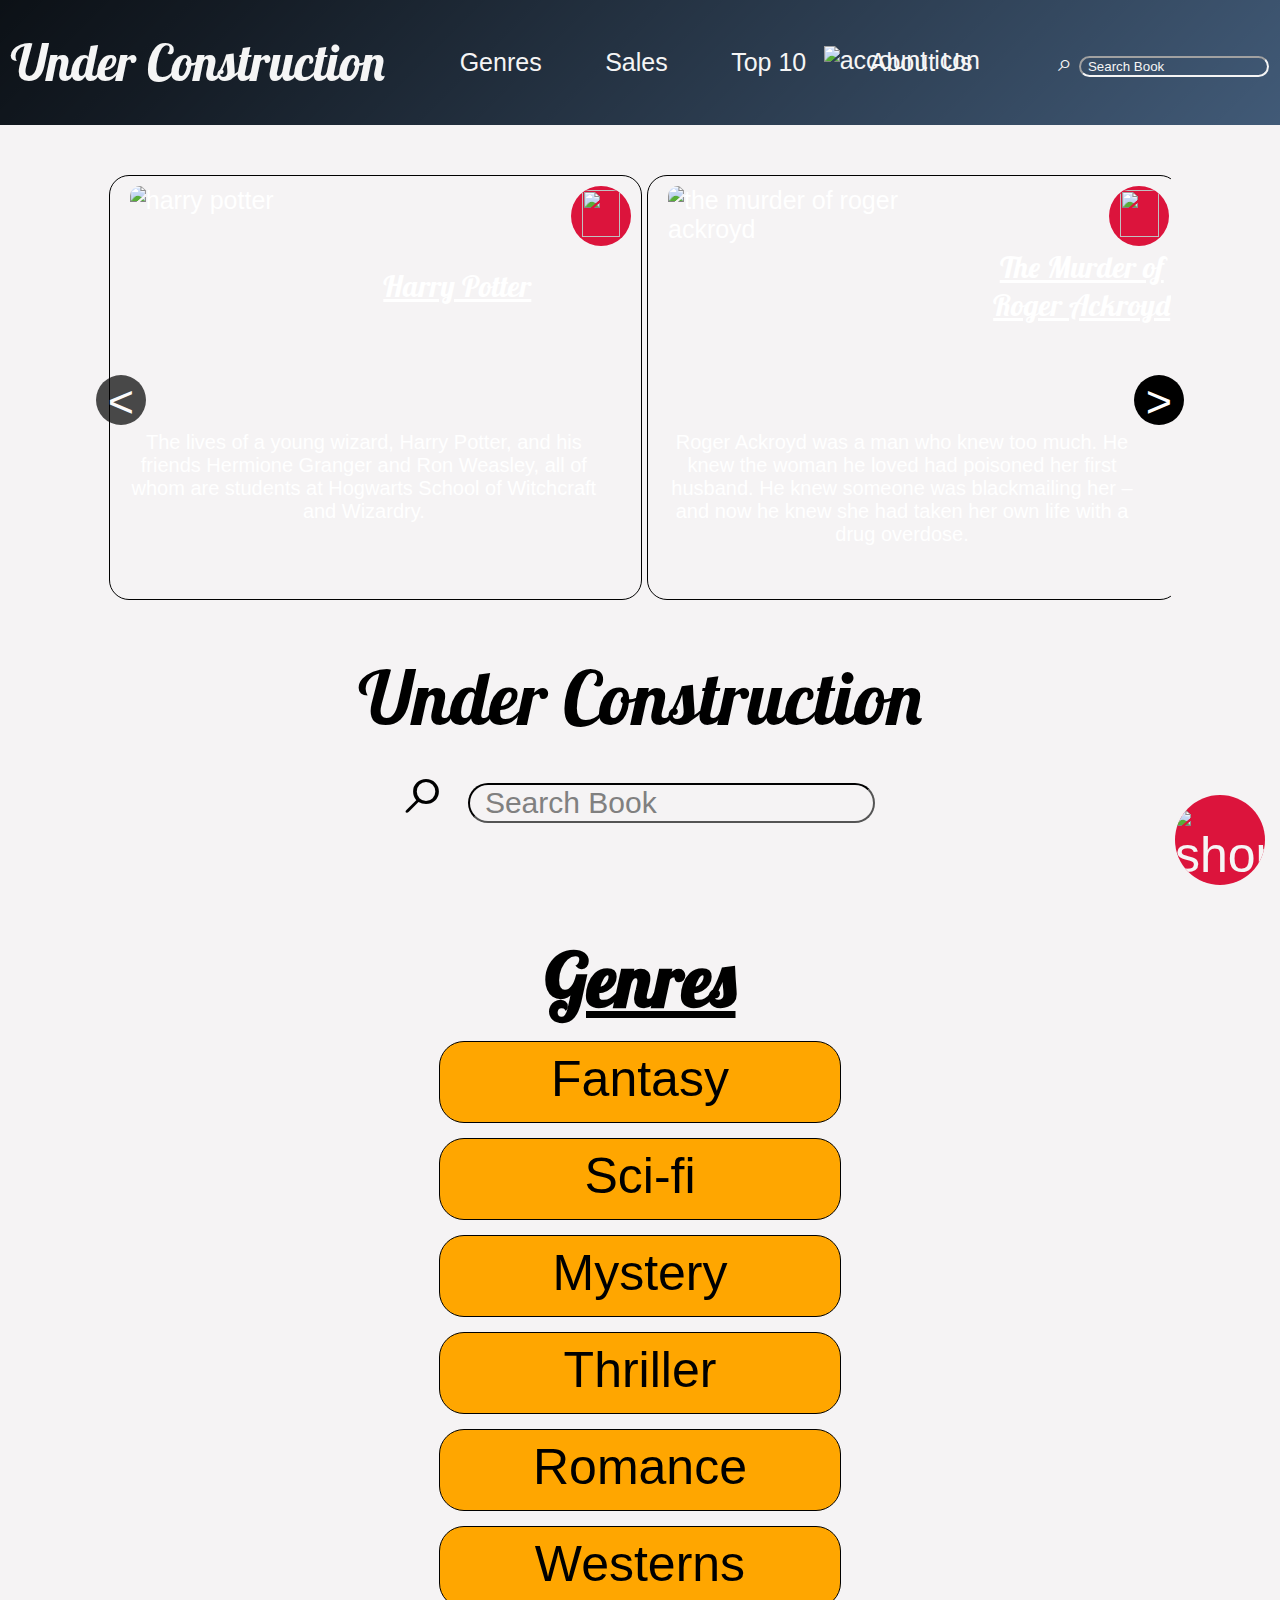
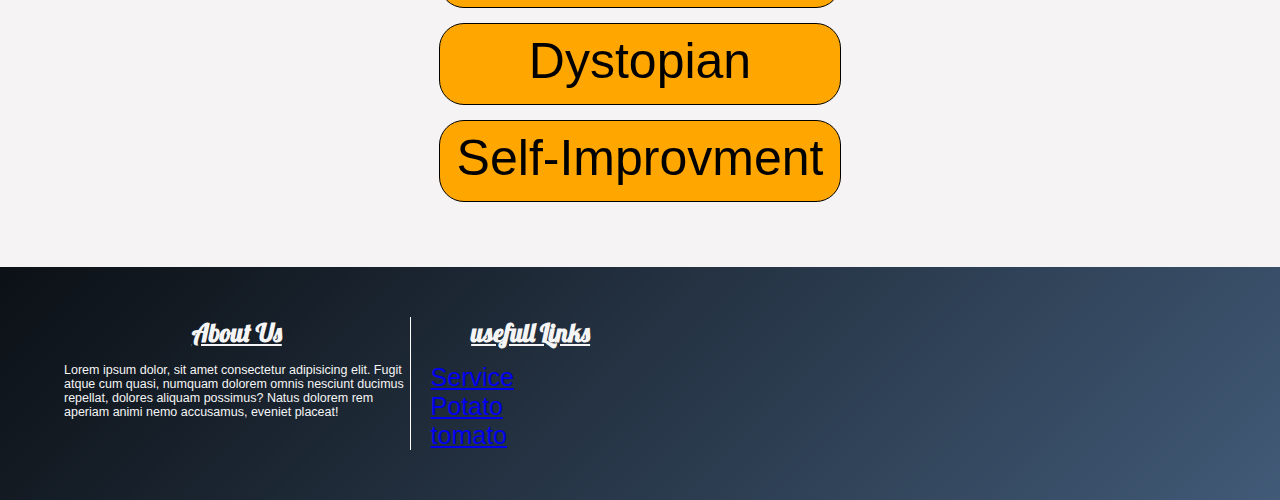
==== index.html @ f0ed3fb6 "Add files via upload" ====
<!DOCTYPE html>
<html lang="en">

<head>
  <meta charset="UTF-8">
  <meta http-equiv="X-UA-Compatible" content="IE=edge">
  <meta name="viewport" content="width=device-width, initial-scale=1.0">
  <title>library</title>
  <!-- fonts -->
  <link rel="preconnect" href="https://fonts.googleapis.com">
  <link rel="preconnect" href="https://fonts.gstatic.com" crossorigin>
  <link href="https://fonts.googleapis.com/css2?family=Lobster&display=swap" rel="stylesheet">
  <link href="https://fonts.googleapis.com/css2?family=Roboto+Slab:wght@300&display=swap" rel="stylesheet">
  <script src='https://kit.fontawesome.com/a076d05399.js' crossorigin='anonymous'></script>
  <!-- styles -->
  <link rel="stylesheet" href="app.css">
  <link rel="stylesheet" href="navbar.css">
  <link rel="stylesheet" href="carusel.css">
  <link rel="stylesheet" href="cart.css">
</head>

<body>
  <header class>
    <nav id="navbar">
      <a id="logo" href="index.html">Under Construction</a>
      <ul class="toggling">
        <li class="toggling" id="toggling"><a href="#Genres" class="navbarButton">Genres</a></li>
        <li class="toggling" id="toggling"><a href="#sales" class="navbarButton">Sales</a></li>
        <li class="toggling" id="toggling"><a href="#top10" class="navbarButton">Top 10</a></li>
        <li class="toggling" id="toggling"><a href="#about" class="navbarButton">About Us</a></li>
      </ul>
      <a href="#account"><img id="accountIcon" src="/icons/accountIcon.svg" alt="account icon"></a>
      <form action="#search" class="toggling" id="toggling">
        <label for="search-box">&telrec;</label>
        <input type="text" name="search-box" id="search-box" placeholder="Search Book">
      </form>
      <button id="toggle">&equiv;</button>
    </nav>
  </header>
  <div id="carusel-buttons">
    <button id="prev">&#x0003C;</button>
    <button id="next">&#x0003E;</button>
  </div>
  <div class="carusel" id="top10">
    <div class="caruselItem">
      <div>
        <img src="http://prodimage.images-bn.com/pimages/9780545139700_p0_v5_s1200x630.jpg" alt="harry potter">
        <h2>Harry Potter</h2>
      </div>
      <p> The lives of a young wizard, Harry Potter, and his friends Hermione Granger and Ron Weasley, all of whom are
        students at Hogwarts School of Witchcraft and Wizardry.</p>
        <button class="addToCart"><img src="/icons/addToShoppingCart.svg" alt=""></button>
    </div>
    <div class="caruselItem">
      <div>
        <img
          src="https://agathachristie.imgix.net/hcuk-paperback/The-Murder-of-Roger-Ackroyd.JPG?auto=compress,format&fit=clip&q=80&w=400"
          alt="the murder of roger ackroyd">
        <h2>The Murder of Roger Ackroyd</h2>
      </div>
      <p> Roger Ackroyd was a man who knew too much. He knew the woman he loved had poisoned her first husband. He knew
        someone was blackmailing her – and now he knew she had taken her own life with a drug overdose.</p>
        <button class="addToCart"><img src="/icons/addToShoppingCart.svg" alt=""></button>
    </div>
    <div class="caruselItem">
      <div>
        <img src="https://via.placeholder.com/260x400">
        <h2>Title Placeholer</h2>
      </div>
      <p>Lorem ipsum dolor sit amet consectetur adipisicing elit. Enim natus quod possimus. Id libero autem vel ducimus.
        Temporibus quae in at ea nulla, adipisci ex ut, vitae provident, facere laudantium?</p>
      <button class="addToCart"><img src="/icons/addToShoppingCart.svg" alt=""></button>
    </div>
    <div class="caruselItem">
      <div>
        <img src="https://via.placeholder.com/260x400">
        <h2>Title Placeholer</h2>
      </div>
      <p>Lorem ipsum dolor sit amet consectetur adipisicing elit. Enim natus quod possimus. Id libero autem vel ducimus.
        Temporibus quae in at ea nulla, adipisci ex ut, vitae provident, facere laudantium?</p>
      <button class="addToCart"><img src="/icons/addToShoppingCart.svg" alt=""></button>
    </div>
    <div class="caruselItem">
      <div>
        <img src="https://via.placeholder.com/260x400">
        <h2>Title Placeholer</h2>
      </div>
      <p>Lorem ipsum dolor sit amet consectetur adipisicing elit. Enim natus quod possimus. Id libero autem vel ducimus.
        Temporibus quae in at ea nulla, adipisci ex ut, vitae provident, facere laudantium?</p>
      <button class="addToCart"><img src="/icons/addToShoppingCart.svg" alt=""></button>
    </div>
    <div class="caruselItem">
      <div>
        <img src="https://via.placeholder.com/260x400">
        <h2>Title Placeholer</h2>
      </div>
      <p>Lorem ipsum dolor sit amet consectetur adipisicing elit. Enim natus quod possimus. Id libero autem vel ducimus.
        Temporibus quae in at ea nulla, adipisci ex ut, vitae provident, facere laudantium?</p>
      <button class="addToCart"><img src="/icons/addToShoppingCart.svg" alt=""></button>
    </div>
    <div class="caruselItem">
      <div>
        <img src="https://via.placeholder.com/260x400">
        <h2>Title Placeholer</h2>
      </div>
      <p>Lorem ipsum dolor sit amet consectetur adipisicing elit. Enim natus quod possimus. Id libero autem vel ducimus.
        Temporibus quae in at ea nulla, adipisci ex ut, vitae provident, facere laudantium?</p>
      <button class="addToCart"><img src="/icons/addToShoppingCart.svg" alt=""></button>
    </div>
    <div class="caruselItem">
      <div>
        <img src="https://via.placeholder.com/260x400">
        <h2>Title Placeholer</h2>
      </div>
      <p>Lorem ipsum dolor sit amet consectetur adipisicing elit. Enim natus quod possimus. Id libero autem vel ducimus.
        Temporibus quae in at ea nulla, adipisci ex ut, vitae provident, facere laudantium?</p>
      <button class="addToCart"><img src="/icons/addToShoppingCart.svg" alt=""></button>
    </div>
    <div class="caruselItem">
      <div>
        <img src="https://via.placeholder.com/260x400">
        <h2>Title Placeholer</h2>
      </div>
      <p>Lorem ipsum dolor sit amet consectetur adipisicing elit. Enim natus quod possimus. Id libero autem vel ducimus.
        Temporibus quae in at ea nulla, adipisci ex ut, vitae provident, facere laudantium?</p>
      <button class="addToCart"><img src="/icons/addToShoppingCart.svg" alt=""></button>
    </div>
    <div class="caruselItem">
      <div>
        <img src="https://via.placeholder.com/260x400">
        <h2>Title Placeholder</h2>
      </div>
      <p>Lorem ipsum dolor sit amet consectetur adipisicing elit. Enim natus quod possimus. Id libero autem vel ducimus.
        Temporibus quae in at ea nulla, adipisci ex ut, vitae provident, facere laudantium?</p>
      <button class="addToCart"><img src="/icons/addToShoppingCart.svg" alt=""></button>
    </div>
  </div>
  <div id="searchBig">
    <form action="#search">
      <a id="logo" href="index.html">Under Construction</a>
      <label for="search">&telrec;</label>
      <input type="text" name="search" id="search" placeholder="Search Book">
    </form>
  </div>
  <h2>Genres</h2>
  <div id="Genres">
    <a>Fantasy</a>
    <a>Sci-fi</a>
    <a>Mystery</a>
    <a>Thriller</a>
    <a>Romance</a>
    <a>Westerns</a>
    <a>Dystopian</a>
    <a>Self-Improvment</a>
  </div>
  <div class="cart hovering">
    <div class="cartHeader">
      <img src="/icons/cartIcon.svg" alt="shopping cart" id="cartIcon">
      <span id="cartQuitButton" class="hidden">X</span>
    </div>
    <div class="cartBody">
      <fieldset id="shoppingCart">
        <legend>Cart Items</legend>
        <div class="cartItem">
          <img src="http://prodimage.images-bn.com/pimages/9780545139700_p0_v5_s1200x630.jpg" alt="harry potter book">
          <a class="title">Harry Potter</a>
          <div class="quantity">
            <button>-</button>
            <input type="text" value="1">
            <button>+</button>
          </div>
          <span class="price">10$</span>
          <button class="removeItemButton">x</button>
        </div>
        <div class="cartItem">
          <img src="http://prodimage.images-bn.com/pimages/9780545139700_p0_v5_s1200x630.jpg" alt="harry potter book">
          <a class="title">Harry Potter</a>
          <div class="quantity">
            <button>-</button>
            <input type="text" value="1">
            <button>+</button>
          </div>
          <span class="price">10$</span>
          <button class="removeItemButton">x</button>
        </div>
        <div class="cartItem">
          <img src="http://prodimage.images-bn.com/pimages/9780545139700_p0_v5_s1200x630.jpg" alt="harry potter book">
          <a class="title">Harry Potter</a>
          <div class="quantity">
            <button>-</button>
            <input type="text" value="1">
            <button>+</button>
          </div>
          <span class="price">10$</span>
          <button class="removeItemButton">x</button>
        </div>
        <div class="cartItem">
          <img src="http://prodimage.images-bn.com/pimages/9780545139700_p0_v5_s1200x630.jpg" alt="harry potter book">
          <a class="title">Harry Potter</a>
          <div class="quantity">
            <button>-</button>
            <input type="text" value="1">
            <button>+</button>
          </div>
          <span class="price">10$</span>
          <button class="removeItemButton">x</button>
        </div>
      </fieldset>
      <a href="#checkout">checkout</a>
    </div>
  </div>
  <footer>
    <div class="container">
      <div id="about">
        <h2>About Us</h2>
        <p>Lorem ipsum dolor, sit amet consectetur adipisicing elit. Fugit atque cum quasi, numquam dolorem omnis
          nesciunt ducimus repellat, dolores aliquam possimus? Natus dolorem rem aperiam animi nemo accusamus, eveniet
          placeat!</p>
      </div>
      <div class="links">
        <h2>usefull Links</h2>
        <a href="#service">Service</a>
        <a href="https://cdn.mos.cms.futurecdn.net/iC7HBvohbJqExqvbKcV3pP.jpg">Potato</a>
        <a href="https://dictionary.cambridge.org/fr/images/thumb/tomato_noun_001_17860.jpg?version=5.0.230">tomato</a>
      </div>
    </div>
  </footer>
  <script src="navbar.js"></script>
  <script src="carusel.js"></script>
  <script src="app.js"></script>
</body>

</html>
---- app.css ----
html {
    scroll-behavior: smooth;
}

body {
    background-color: #f5f3f4;
    -webkit-background-size: cover;
    -moz-background-size: cover;
    -o-background-size: cover;
    background-size: cover;
    color: black;
    font-size: 25px;
    font-family: roboto, sans-serif;
    margin: 0;
    padding: 0;
}

header {
    height: 5em;
    background: linear-gradient(135deg, rgba(0, 0, 0, 0.814385150812065) 0%, rgba(0, 0, 0, 0.6979166666666667) 17%, rgba(0, 212, 255, 0) 100%);
    background-color: #415a77;
    transition: 500ms;
}

/* search search search search search search search search search search search */

#searchBig {
    margin: 50px 0 100px 0 !important;
    text-align: center;
    width: 100%;
    color: black;
    font-size: 3em;
}

#searchBig form {
    text-align: center;
}

#searchBig input {
    font-size: 0.4em;
    color: black;
    background: none;
    border-radius: 2em;
    padding-left: 0.5em;
    border-color: black;
}

#searchBig input::placeholder {
    color: grey;
}

#searchBig #logo {
    display: block;
    font-family: 'Lobster', cursive;
    font-size: 1em;
    text-decoration: none;
    color: black;
}

/* Genres Genres Genres Genres Genres Genres Genres Genres Genres Genres */
h2 {
    font-size: 3em;
    text-decoration: underline;
    text-align: center;
    width: 200px;
    margin: 0 auto;
    margin-bottom: 15px;
    font-family: 'Lobster', cursive;
}

#Genres {
    margin: 0 auto;
    width: 60%;
    display: flex;
    justify-content: space-evenly;
    flex-wrap: wrap;
    margin-bottom: 50px;

}

#Genres a {
    text-align: center;
    line-height: 75px;
    width: 400px;
    height: 80px;
    font-size: 2em;
    margin-bottom: 15px;
    border: 1px solid black;
    background-color: #ffa600;
    border-radius: 25px;
    transition: 500ms;
}

/* fantacy */
#Genres a:nth-of-type(1):hover {
    background-image: url(/pictures/genresBackgrounds/fantacy.gif);
    background-size: cover;
    background-position: center;
}

/* scifi */
#Genres a:nth-of-type(2):hover {
    background-image: url(/pictures/genresBackgrounds/sci-fi.gif);
    background-size: cover;
    background-position: center;
}

/* mystery */
#Genres a:nth-of-type(3):hover {
    color: whitesmoke;
    background-image: url(/pictures/genresBackgrounds/mystery.gif);
    background-size: cover;
    background-position: center;
}

/* thriller */
#Genres a:nth-of-type(4):hover {
    color: whitesmoke;
    background-image: url(/pictures/genresBackgrounds/thriller.gif);
    background-size: cover;
    background-position: center;
}

/* romance */
#Genres a:nth-of-type(5):hover {
    background-image: url(/pictures/genresBackgrounds/romance.gif);
    background-size: cover;
    background-position: center;
}

/* westerns */
#Genres a:nth-of-type(6):hover {
    background-image: url(/pictures/genresBackgrounds/westerns.webp);
    background-size: cover;
    background-position: 0% 30%;
}

/* dystopian */
#Genres a:nth-of-type(7):hover {
    background-image: url(/pictures/genresBackgrounds/dystopian.gif);
    background-size: cover;
    background-position: center;
}

/* contemporary */
#Genres a:nth-of-type(8):hover {
    background-image: url(/pictures/genresBackgrounds/contemporary.gif);
    background-size: cover;
    background-position: 15% 15%;
}
/* footer footer footer footer footer footer footer footer footer footer footer footer footer footer */
footer {
    background: linear-gradient(135deg, rgba(0, 0, 0, 0.814385150812065) 0%, rgba(0, 0, 0, 0.6979166666666667) 17%, rgba(0, 212, 255, 0) 100%);
    background-color: #415a77;
    color: whitesmoke;
    padding:50px 0;
    border-top: #f5f3f4;
}

footer #about {
    font-size: 0.5em;
    width: 30%;
}

footer h2 {
    font-size: 2em;
}

footer .container {
    width: 90%;
    margin: 0 auto;
    display: flex;
}

footer .links{
    margin-left: 20px;
    display: flex;
    flex-direction: column;
}

footer .links h2{
    font-size: 1em;
}

#about {
    border-right: 1px solid white;
}

@media(max-width:1150px) {
    #Genres a {
        font-size: 1em;
        width: 250px;
    }
}

@media(max-width:500px) {
    #searchBig {
        font-size: 2em;
    }

    #Genres a {
        width: 400px;
        font-size: 1.5em;
    }
}

.hidden {
    display: none;
}
---- navbar.css ----
#navbar {
    color: whitesmoke;
    height: 5em;
    display: flex;
    display: flex;
    justify-content: space-evenly;
    align-items: center;
}

#navbar ul, li {
    display: inline;
    padding: 0;
    margin: 0;
    transition: 200ms;
}

#navbar ul {
    color: whitesmoke;
    flex: 1;
    max-width: 50%;
    display: flex;
    justify-content: space-evenly;
    transition: 200ms;

}

#navbar a {
    text-decoration: none;
    color: whitesmoke;

}

#navbar a:hover {
    text-decoration: none;
    color: whitesmoke;
}

#navbar #logo {
    font-family: 'Lobster', cursive;
    font-size: 2em;
    text-decoration: none;
}


#accountIcon {
    top: 46px;
    right: 12em;
    position: absolute;
    height: 40px;
}

#navbar input {
    background: none;
    border-radius: 2em;
    padding-left: 0.5em;
    border-color: whitesmoke;
}

#navbar input::placeholder {
    color: whitesmoke;
}

#navbar li:hover {
    text-shadow:
        0 0 7px #fff,
        0 0 10px #fff,
        0 0 21px #fff,
        0 0 42px #0fa,
        0 0 82px #0fa,
        0 0 92px #0fa,
        0 0 102px #0fa,
        0 0 151px #0fa;
}

#navbar #toggle {
    border: none;
    background: none;
    color: whitesmoke;
    display: none;
}

@media(max-width:1150px) {
    #navbar #toggle {
        font-size: 2em;
        display: inline;
        position: absolute;
        right: 30px;
        top: 45px;
        background-color: none;
    }

    .toggling {
        display: none;
    }

    #navbar {
        padding-left: 1em;
        padding-top: 32px;
        flex-direction: column;
        height: 200px;
        align-items: flex-start;
    }

    #navbar ul {
        flex: 1;
        max-width: 50%;
        display: flex;
        justify-content: space-evenly;
        flex-direction: column;
    }

    #accountIcon {
        top: 52px;
        right: 4em;
    }
}

@media(max-width:500px) {
    #navbar {
        padding-top: 32px;
        font-size: 15px;
    }
    #accountIcon {
        top: 40px;
        right: 4em;
    }
}

.headerAdjust {
    height: 10em;
    overflow: hidden;
}
---- carusel.css ----
/* carusel */
.carusel {
    margin: 0 auto;
    width: 83%;
    justify-content: flex-start;
    display: flex;
    height: 425px;
    overflow: hidden;
}

#next {
    background-color: rgba(0, 0, 0, 0.80);
    font-size: 45px;
    position: relative;
    z-index: 99 !important;
}

#prev {
    background-color: rgba(0, 0, 0, 0.80);
    font-size: 45px;
    position: relative;
    z-index: 99 !important;
}

#prev, #next {
    color: white;
    top: 250px;
    height: 50px;
    width: 50px;
    border-radius: 50%;
    border: none;
    background: black;
    transition: 300ms;
}

.disabled {
    opacity: 70%;
}

#prev:hover, #next:hover {
    transform: scale(1.2);
}

/* carusel items */
#carusel-buttons {
    margin: 0 auto;
    width: 85%;
    display: flex;
    justify-content: space-between;
}

@font-face {
    font-family: 'SheilaCrayon';
    src: url("icons/SheilaCrayon-1vWg.ttf");
}


.caruselItem {
    min-width: 33%;
    min-height: 400px;
    font-family: 'SheilaCrayon',sans-serif;
    justify-content: space-between;
    color: white;
    border: 1px solid black;
    border-radius: 20px;
    background-image: url("/pictures/chalkboard.jfif");
    background-size: cover;
    position: relative;
    transition: 500ms;
}
.caruselItem div{
    display: flex;
    justify-content: space-evenly;
    align-items: center;
}
.caruselItem img {
    margin-left: 20px;
    margin-top: 10px;
    height:9em;
    border-radius: 10px;
}

.caruselItem h2 {
    font-size: 1.2em;
    font-weight: 400;
    max-width: 7em;
    text-align: center;
}

.caruselItem p {
    display: block;
    text-align: center;
    width: 90%;
    margin-left: 15px;
    font-size: 0.8em;
}

.caruselItem button{
    position: absolute;
    top: 10px;
    right: 10px;
    width: 60px;
    height: 60px;
    background-color: crimson;
    border-radius: 50%;
    border: none;
}

.caruselItem button:hover{
    transform: scale();
}

.caruselItem button img{
    width: 90%;
    height: 90%;
    margin: 0;
}
@media(max-width:1400px){
    .caruselItem{
        min-width: 50%;
    }
}

@media(max-width:1150px) {
    .carusel {
        width: 100%;
    }

    #carusel-buttons {
        width: 100%;
    }
}

@media(max-width:800px){
    .caruselItem{
        min-width: 100%;
    }
}

@media(max-width:500px) {
    .carusel {
        overflow: scroll;
    }

    .caruselItem {
        min-width: 100%;
    }

    #prev, #next {
        background: none;
        font-size: 45px;
        border: none;
        pointer-events: none;
    }

    .carusel #prev:hover, .carusel #next:hover {
        font-size: 45px;
    }

    .disabled {
        opacity: 100%;
    }
}
---- cart.css ----
.cart {
    position: fixed;
    right: 15px;
    bottom: 15px;
    text-align: center;
    width: 90px;
    height: 90px;
    font-size: 2em;
    color: whitesmoke;
    background-color: crimson;
    border-radius: 50%;
    transition: 300ms ease-in-out;
    overflow: hidden;
    background-color: crimson;
}

.cartHeader {
    /* background: linear-gradient(135deg, rgba(0, 0, 0, 0.814385150812065) 0%, rgba(0, 0, 0, 0.6979166666666667) 17%, rgba(0, 212, 255, 0) 100%); */
    color: whitesmoke;
    background-color: crimson;
}

.hovering:hover .cartHeader {
    background-color: rgb(255, 27, 72);
    transition: 300ms;
}

.cart #cartIcon {
    cursor: pointer;
    margin-top: 15px;
    width: 70px;
    height: 70px;
}

.expand {
    width: 9em;
    height: 15em;
    border-radius: 50px;
    bottom: 15px;
    right: 15px;
    z-index: 999999;
}

#cartQuitButton {
    position: absolute;
    top: 30px;
    right: 30px;
    cursor: pointer;
}

#shoppingCart {
    border-top: 3px solid whitesmoke;
    border-top-right-radius: 10px;
    border-bottom-right-radius: 10px;
    padding: 0;
    width: 97%;
    height: 575px;
    text-align: left;
    overflow: scroll;
}

.cartItem {
    display: flex;
    justify-content: space-evenly;
    align-items: center;
    /* height: 200px; */
    margin-bottom: 5px;
    margin-right: 15px;
}

.cartItem img {
    margin: 15px 15px;
    width: 75px;
}

.cartItem .title {
    margin: 0;
    width: 125px;
    font-size: 0.4em;
    text-align: center;
    text-decoration: none;
}

.quantity {
    display: flex;
    justify-content: center;
    align-items: center;
}

.cartItem .quantity input {
    text-align: center;
    color: white;
    background: none;
    border: 1px solid whitesmoke;
    width: 30px;
    height: 28px;
    margin: 0%;
    padding: 0;

}


.cartItem .quantity button {
    height: 30px;
    width: 30px;
    margin: 0;
    padding: 0 10px;
    background: none;
    border: 1px solid whitesmoke;
    color: whitesmoke;

}

.cartItem .quantity button:nth-of-type(1) {
    border-bottom-left-radius: 15px;
    border-top-left-radius: 15px;
}

.cartItem .quantity button:nth-of-type(2) {
    border-bottom-right-radius: 15px;
    border-top-right-radius: 15px;
}

.cartItem .price {
    margin-left: 5px;
    font-size: 0.5em;
}

.cartItem .removeItemButton{
    font-size: 0.4em;
    color: whitesmoke;
    background: none;
    border: none;
    margin-left: 5px;
}

#shoppingCart::-webkit-scrollbar {
    width: 10px;
}

#shoppingCart::-webkit-scrollbar-track {
    border-radius: 10px;
}

#shoppingCart::-webkit-scrollbar-thumb {
    background: whitesmoke;
    border-radius: 10px;
}

#shoppingCart::-webkit-scrollbar-thumb:hover {
    background: #b30000;
}

::-webkit-scrollbar-corner {
    background: none;
}
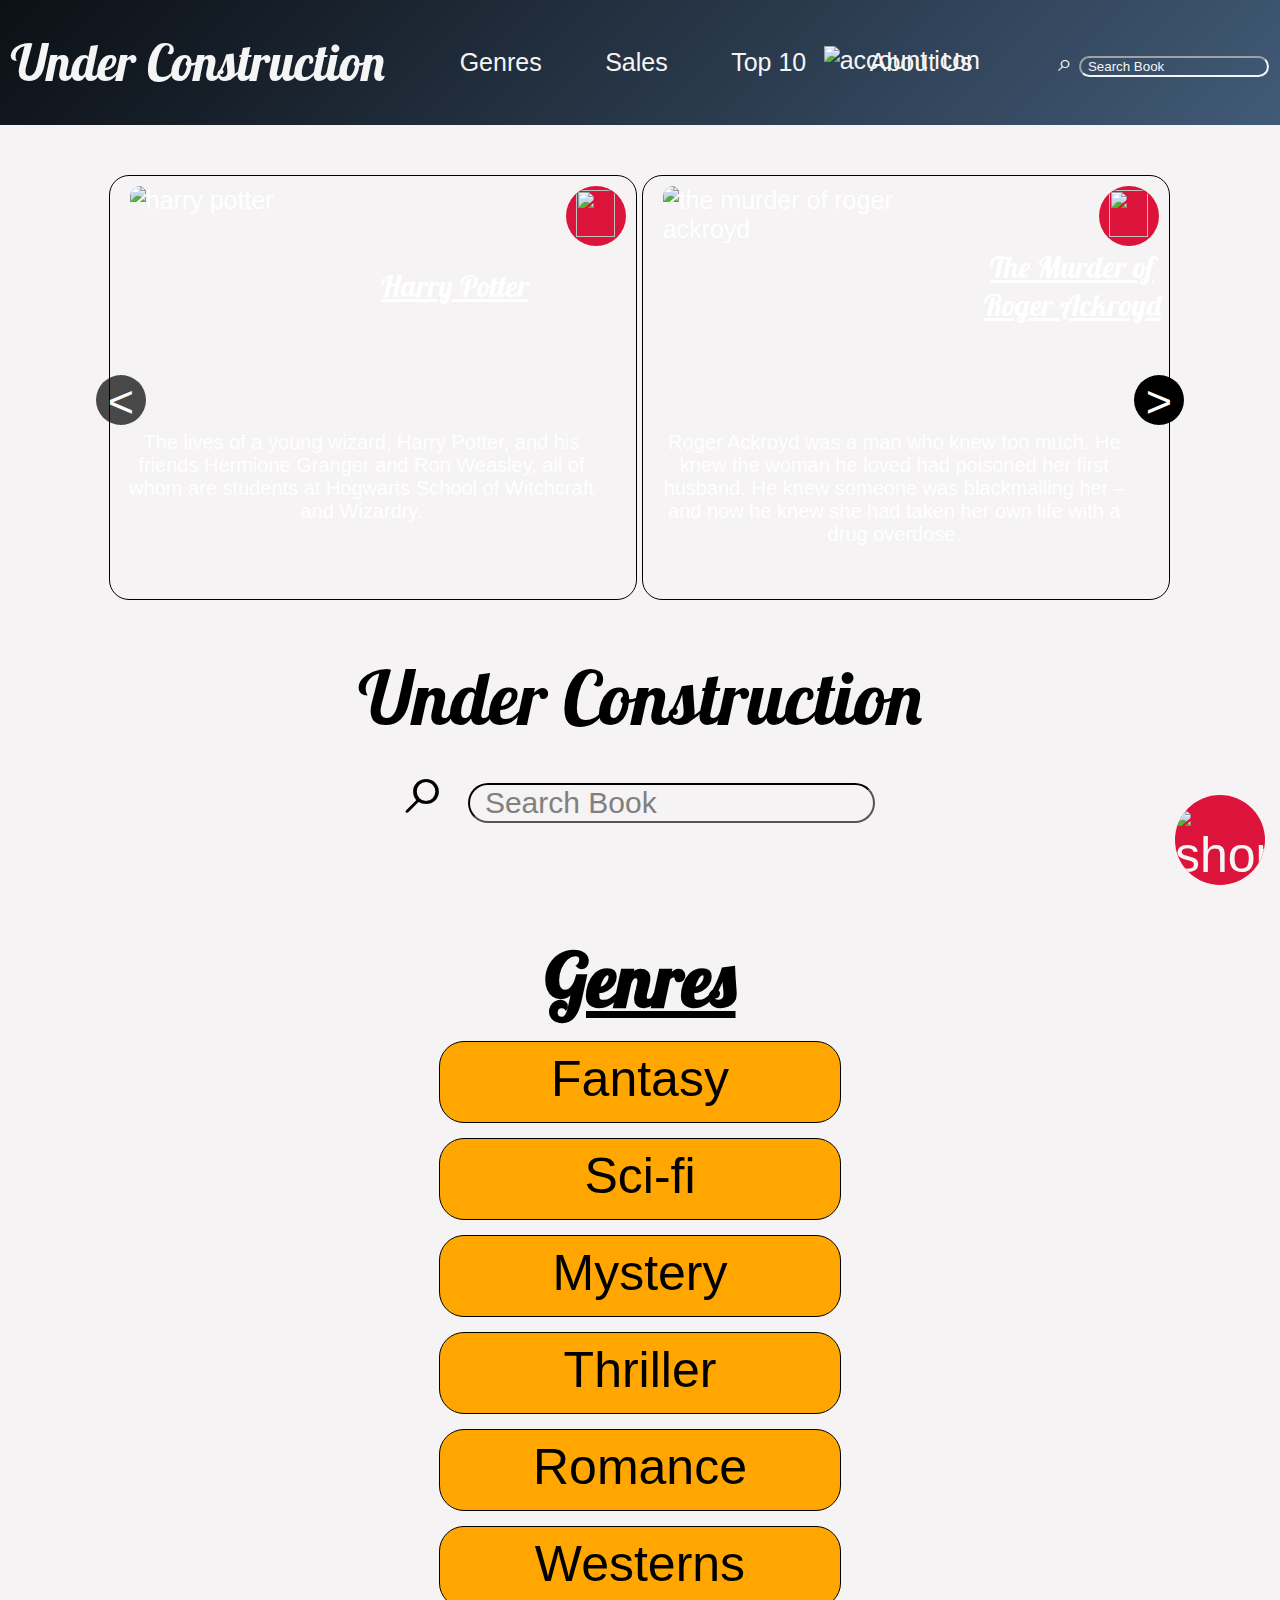
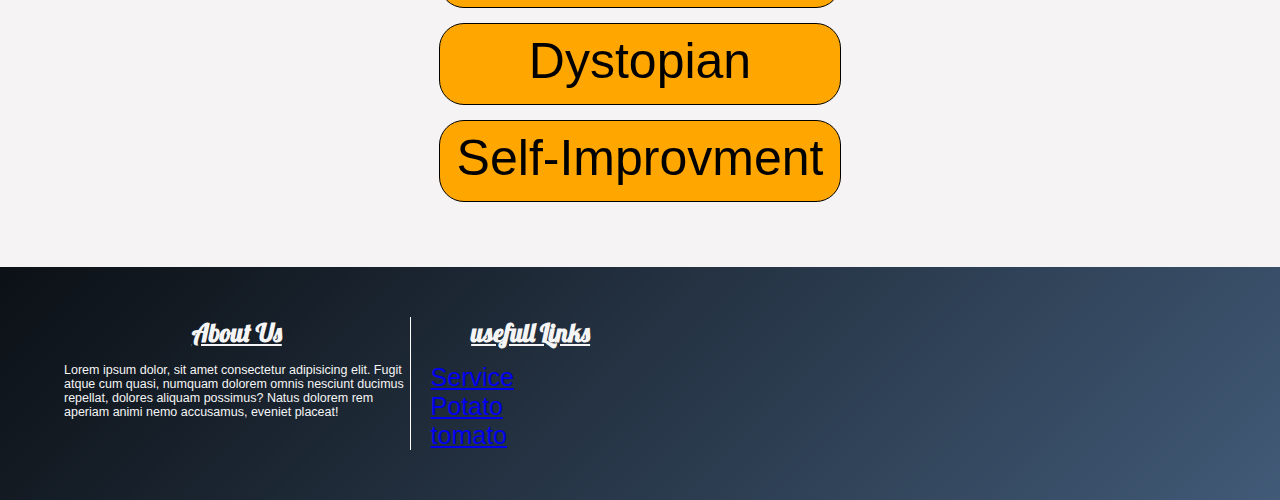
==== commit ce51c650: "Add files via upload" ====
--- a/index.html
+++ b/index.html
@@ -5,7 +5,7 @@
   <meta charset="UTF-8">
   <meta http-equiv="X-UA-Compatible" content="IE=edge">
   <meta name="viewport" content="width=device-width, initial-scale=1.0">
-  <title>library</title>
+  <title>Under Construction</title>
   <!-- fonts -->
   <link rel="preconnect" href="https://fonts.googleapis.com">
   <link rel="preconnect" href="https://fonts.gstatic.com" crossorigin>
@@ -17,6 +17,7 @@
   <link rel="stylesheet" href="navbar.css">
   <link rel="stylesheet" href="carusel.css">
   <link rel="stylesheet" href="cart.css">
+  <link rel="shortcut icon" href="pictures\favicon.ico" type="image/x-icon">
 </head>
 
 <body>
@@ -49,18 +50,18 @@
       </div>
       <p> The lives of a young wizard, Harry Potter, and his friends Hermione Granger and Ron Weasley, all of whom are
         students at Hogwarts School of Witchcraft and Wizardry.</p>
-        <button class="addToCart"><img src="/icons/addToShoppingCart.svg" alt=""></button>
+      <button class="addToCart"><img src="/icons/addToShoppingCart.svg" alt=""></button>
     </div>
     <div class="caruselItem">
       <div>
         <img
           src="https://agathachristie.imgix.net/hcuk-paperback/The-Murder-of-Roger-Ackroyd.JPG?auto=compress,format&fit=clip&q=80&w=400"
           alt="the murder of roger ackroyd">
-        <h2>The Murder of Roger Ackroyd</h2>
+          <h2>The Murder of Roger Ackroyd</h2>
       </div>
       <p> Roger Ackroyd was a man who knew too much. He knew the woman he loved had poisoned her first husband. He knew
         someone was blackmailing her – and now he knew she had taken her own life with a drug overdose.</p>
-        <button class="addToCart"><img src="/icons/addToShoppingCart.svg" alt=""></button>
+      <button class="addToCart"><img src="/icons/addToShoppingCart.svg" alt=""></button>
     </div>
     <div class="caruselItem">
       <div>
@@ -161,53 +162,30 @@
     <div class="cartBody">
       <fieldset id="shoppingCart">
         <legend>Cart Items</legend>
-        <div class="cartItem">
-          <img src="http://prodimage.images-bn.com/pimages/9780545139700_p0_v5_s1200x630.jpg" alt="harry potter book">
-          <a class="title">Harry Potter</a>
-          <div class="quantity">
-            <button>-</button>
-            <input type="text" value="1">
-            <button>+</button>
-          </div>
-          <span class="price">10$</span>
-          <button class="removeItemButton">x</button>
-        </div>
-        <div class="cartItem">
-          <img src="http://prodimage.images-bn.com/pimages/9780545139700_p0_v5_s1200x630.jpg" alt="harry potter book">
-          <a class="title">Harry Potter</a>
-          <div class="quantity">
-            <button>-</button>
-            <input type="text" value="1">
-            <button>+</button>
-          </div>
-          <span class="price">10$</span>
-          <button class="removeItemButton">x</button>
-        </div>
-        <div class="cartItem">
-          <img src="http://prodimage.images-bn.com/pimages/9780545139700_p0_v5_s1200x630.jpg" alt="harry potter book">
-          <a class="title">Harry Potter</a>
-          <div class="quantity">
-            <button>-</button>
-            <input type="text" value="1">
-            <button>+</button>
-          </div>
-          <span class="price">10$</span>
-          <button class="removeItemButton">x</button>
-        </div>
-        <div class="cartItem">
-          <img src="http://prodimage.images-bn.com/pimages/9780545139700_p0_v5_s1200x630.jpg" alt="harry potter book">
-          <a class="title">Harry Potter</a>
-          <div class="quantity">
-            <button>-</button>
-            <input type="text" value="1">
-            <button>+</button>
-          </div>
-          <span class="price">10$</span>
-          <button class="removeItemButton">x</button>
+        <div class="emptyLabal">
         </div>
       </fieldset>
       <a href="#checkout">checkout</a>
     </div>
+  </div>
+  <div id="signInForm" class="blur hidden">
+    <form class="signIn" action="#signIn">
+      <h2>Sign In</h2>
+      
+      <div>
+        <div class="formItem">
+          <label for="email">Email:</label>
+          <input type="email" name="email" id="email">
+        </div>
+        <div class="formItem">
+          <label for="pass">Password:</label>
+          <input type="password" name="pass" id="pass">
+        </div>
+      </div>
+      <span>Create Account <a href="SignUP.html">here</a></span>
+      <button type="submit">Sign In</button>
+      <span id="quitSignIn">X</span>
+    </form>
   </div>
   <footer>
     <div class="container">
@@ -228,6 +206,6 @@
   <script src="navbar.js"></script>
   <script src="carusel.js"></script>
   <script src="app.js"></script>
+  <script src="cart.js"></script>
 </body>
-
 </html>--- a/app.css
+++ b/app.css
@@ -148,12 +148,54 @@
     background-size: cover;
     background-position: 15% 15%;
 }
+
+
+/* signIn */
+.signIn {
+    margin: 300px auto;
+    display: flex;
+    flex-direction: column;
+    justify-content: space-evenly;
+    align-items: center;
+    font-size: 0.5em;
+    color: white;
+    border: 3px solid whitesmoke;
+    border-top-left-radius: 30px;
+    border-bottom-right-radius: 30px;
+    background: linear-gradient(135deg, rgba(0, 0, 0, 0.814385150812065) 0%, rgba(0, 0, 0, 0.6979166666666667) 1%, rgba(0, 212, 255, 0) 100%);
+    background-color: #415a77;
+    width: 500px;
+    height: 350px;
+}
+
+
+.signIn div {
+    overflow: hidden;
+    text-align: center;
+    margin: 15px auto;
+    font-size: 1.5em;
+    font-family: 'Lobster', cursive;
+}
+
+.signIn button {
+    font-size: 1.4em;
+    width: 100px;
+    height: 50px;
+}
+
+.signIn #quitSignIn {
+    font-size: 25px;
+    position: relative;
+    bottom: 300px;
+    left: 225px;
+}
+
 /* footer footer footer footer footer footer footer footer footer footer footer footer footer footer */
 footer {
     background: linear-gradient(135deg, rgba(0, 0, 0, 0.814385150812065) 0%, rgba(0, 0, 0, 0.6979166666666667) 17%, rgba(0, 212, 255, 0) 100%);
     background-color: #415a77;
     color: whitesmoke;
-    padding:50px 0;
+    padding: 50px 0;
     border-top: #f5f3f4;
 }
 
@@ -172,13 +214,13 @@
     display: flex;
 }
 
-footer .links{
+footer .links {
     margin-left: 20px;
     display: flex;
     flex-direction: column;
 }
 
-footer .links h2{
+footer .links h2 {
     font-size: 1em;
 }
 
@@ -202,8 +244,26 @@
         width: 400px;
         font-size: 1.5em;
     }
+    .signIn{
+        border-radius: 0;
+        margin-top: 0;
+        height: 100%;
+        width: 100%;
+    }
 }
 
 .hidden {
     display: none;
+    transition: 300ms;
+}
+
+.blur {
+    position: fixed;
+    top: 0;
+    left: 0;
+    width: 100%;
+    height: 100%;
+    background-color: rgba(0, 0, 0, 0.6979166666666667);
+    backdrop-filter: blur(5px);
+    z-index: 99999999999999999999999999;
 }--- a/carusel.css
+++ b/carusel.css
@@ -80,6 +80,10 @@
     border-radius: 10px;
 }
 
+.caruselItem div:hover{
+    cursor: pointer;
+}
+
 .caruselItem h2 {
     font-size: 1.2em;
     font-weight: 400;
@@ -117,7 +121,7 @@
 }
 @media(max-width:1400px){
     .caruselItem{
-        min-width: 50%;
+        min-width: 49.5%;
     }
 }
 
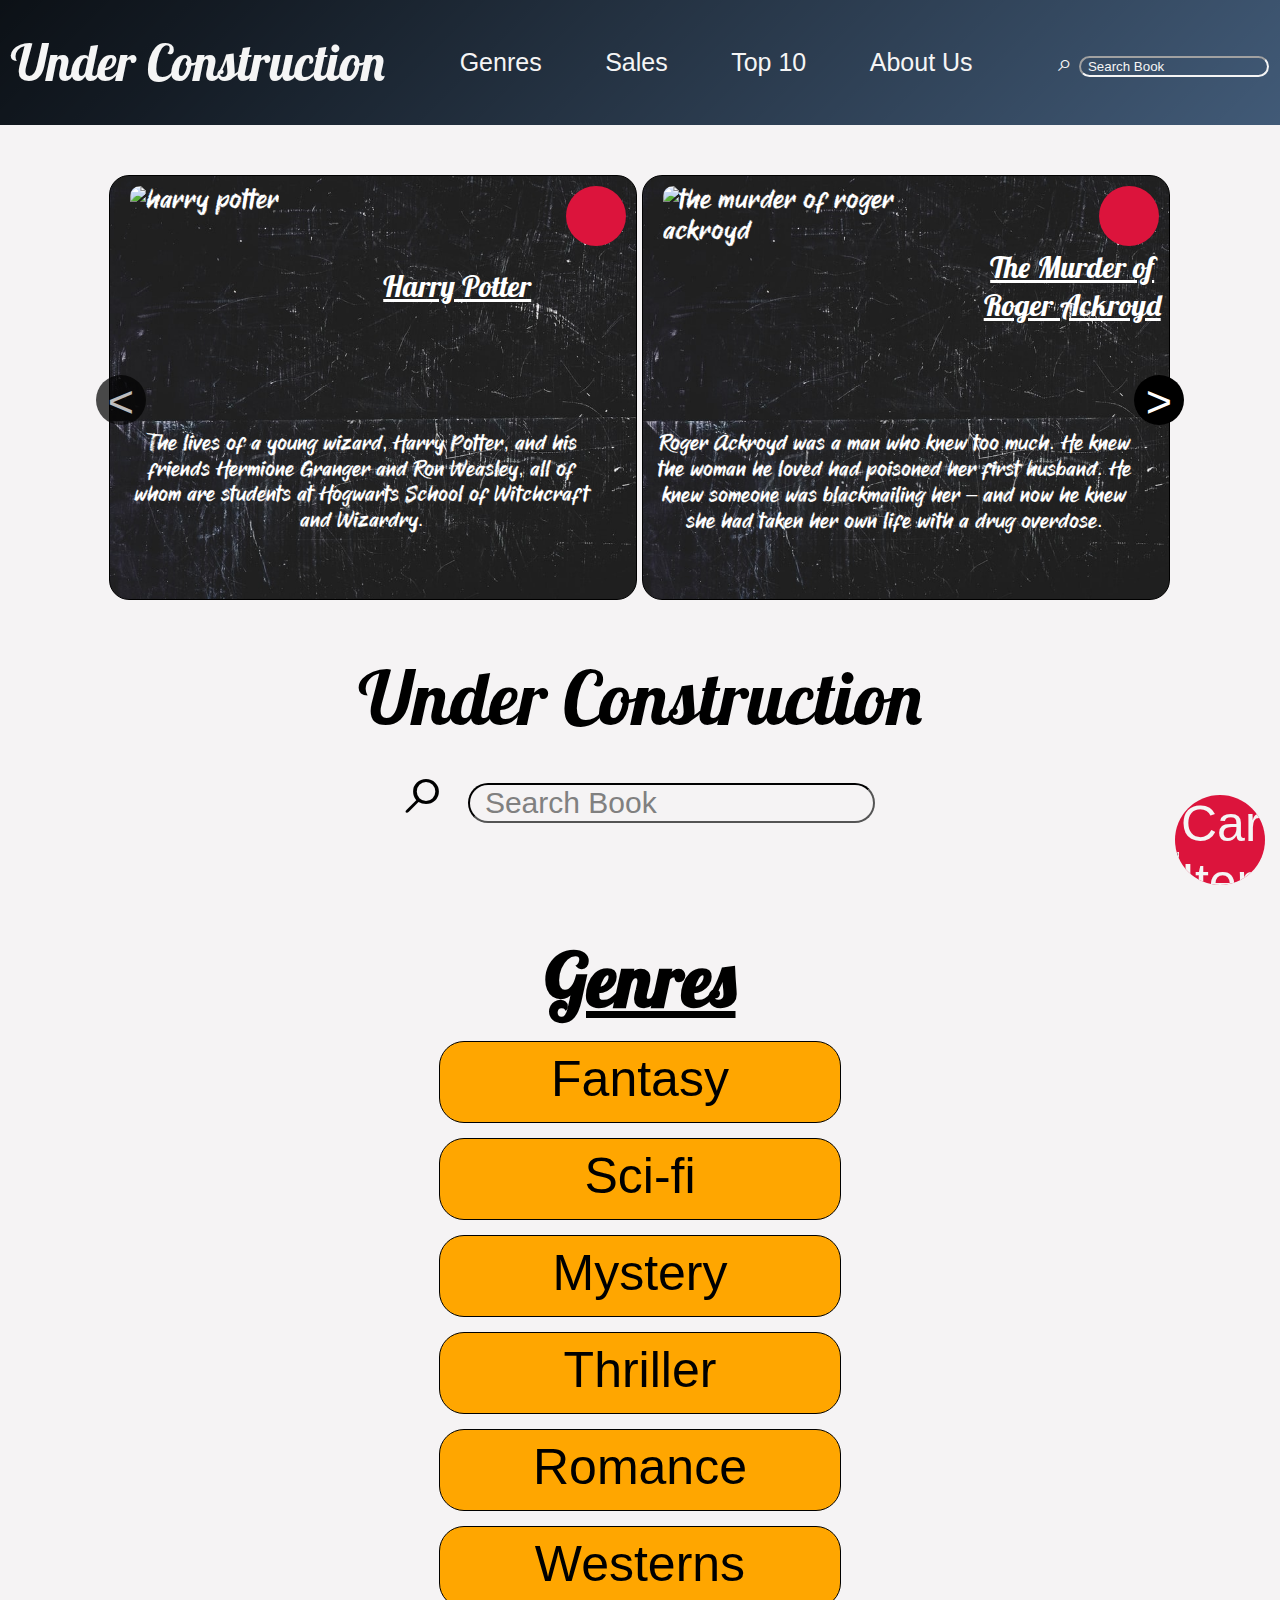
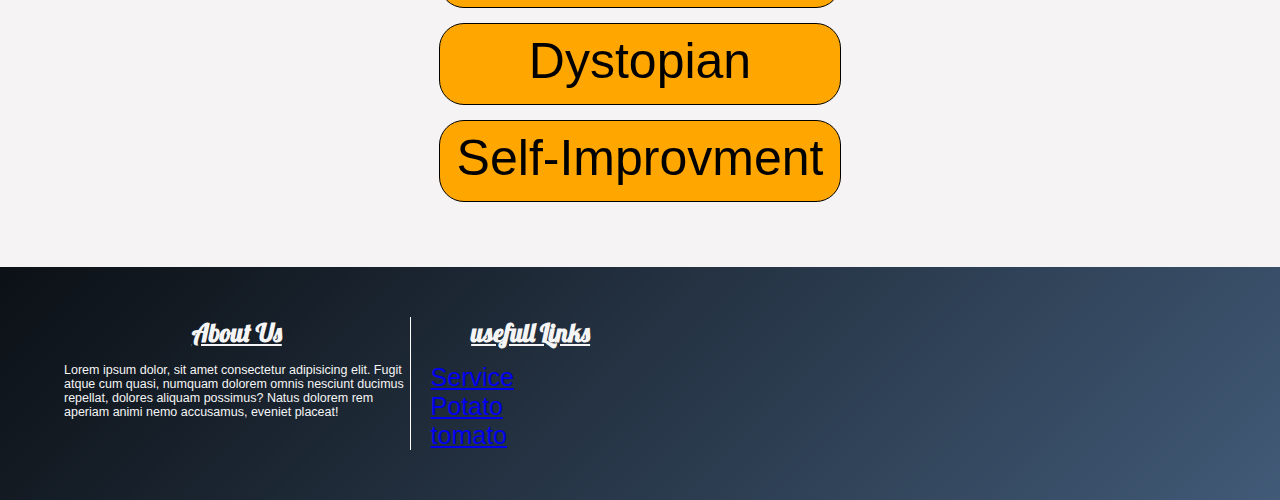
==== commit 8e290308: "Add files via upload" ====
--- a/index.html
+++ b/index.html
@@ -11,7 +11,7 @@
   <link rel="preconnect" href="https://fonts.gstatic.com" crossorigin>
   <link href="https://fonts.googleapis.com/css2?family=Lobster&display=swap" rel="stylesheet">
   <link href="https://fonts.googleapis.com/css2?family=Roboto+Slab:wght@300&display=swap" rel="stylesheet">
-  <script src='https://kit.fontawesome.com/a076d05399.js' crossorigin='anonymous'></script>
+  <script src="https://kit.fontawesome.com/36bce782d3.js" crossorigin="anonymous"></script>
   <!-- styles -->
   <link rel="stylesheet" href="app.css">
   <link rel="stylesheet" href="navbar.css">
@@ -30,8 +30,8 @@
         <li class="toggling" id="toggling"><a href="#top10" class="navbarButton">Top 10</a></li>
         <li class="toggling" id="toggling"><a href="#about" class="navbarButton">About Us</a></li>
       </ul>
-      <a href="#account"><img id="accountIcon" src="/icons/accountIcon.svg" alt="account icon"></a>
-      <form action="#search" class="toggling" id="toggling">
+      <a href="#account"><i class="fa-solid fa-user" id="accountIcon"></i></a>
+      <form action="searchProducts.html" class="toggling" id="toggling">
         <label for="search-box">&telrec;</label>
         <input type="text" name="search-box" id="search-box" placeholder="Search Book">
       </form>
@@ -50,7 +50,7 @@
       </div>
       <p> The lives of a young wizard, Harry Potter, and his friends Hermione Granger and Ron Weasley, all of whom are
         students at Hogwarts School of Witchcraft and Wizardry.</p>
-      <button class="addToCart"><img src="/icons/addToShoppingCart.svg" alt=""></button>
+      <button class="addToCart"><i class="fa-solid fa-cart-plus"></i></button>
     </div>
     <div class="caruselItem">
       <div>
@@ -61,70 +61,70 @@
       </div>
       <p> Roger Ackroyd was a man who knew too much. He knew the woman he loved had poisoned her first husband. He knew
         someone was blackmailing her – and now he knew she had taken her own life with a drug overdose.</p>
-      <button class="addToCart"><img src="/icons/addToShoppingCart.svg" alt=""></button>
-    </div>
-    <div class="caruselItem">
-      <div>
-        <img src="https://via.placeholder.com/260x400">
-        <h2>Title Placeholer</h2>
-      </div>
-      <p>Lorem ipsum dolor sit amet consectetur adipisicing elit. Enim natus quod possimus. Id libero autem vel ducimus.
-        Temporibus quae in at ea nulla, adipisci ex ut, vitae provident, facere laudantium?</p>
-      <button class="addToCart"><img src="/icons/addToShoppingCart.svg" alt=""></button>
-    </div>
-    <div class="caruselItem">
-      <div>
-        <img src="https://via.placeholder.com/260x400">
-        <h2>Title Placeholer</h2>
-      </div>
-      <p>Lorem ipsum dolor sit amet consectetur adipisicing elit. Enim natus quod possimus. Id libero autem vel ducimus.
-        Temporibus quae in at ea nulla, adipisci ex ut, vitae provident, facere laudantium?</p>
-      <button class="addToCart"><img src="/icons/addToShoppingCart.svg" alt=""></button>
-    </div>
-    <div class="caruselItem">
-      <div>
-        <img src="https://via.placeholder.com/260x400">
-        <h2>Title Placeholer</h2>
-      </div>
-      <p>Lorem ipsum dolor sit amet consectetur adipisicing elit. Enim natus quod possimus. Id libero autem vel ducimus.
-        Temporibus quae in at ea nulla, adipisci ex ut, vitae provident, facere laudantium?</p>
-      <button class="addToCart"><img src="/icons/addToShoppingCart.svg" alt=""></button>
-    </div>
-    <div class="caruselItem">
-      <div>
-        <img src="https://via.placeholder.com/260x400">
-        <h2>Title Placeholer</h2>
-      </div>
-      <p>Lorem ipsum dolor sit amet consectetur adipisicing elit. Enim natus quod possimus. Id libero autem vel ducimus.
-        Temporibus quae in at ea nulla, adipisci ex ut, vitae provident, facere laudantium?</p>
-      <button class="addToCart"><img src="/icons/addToShoppingCart.svg" alt=""></button>
-    </div>
-    <div class="caruselItem">
-      <div>
-        <img src="https://via.placeholder.com/260x400">
-        <h2>Title Placeholer</h2>
-      </div>
-      <p>Lorem ipsum dolor sit amet consectetur adipisicing elit. Enim natus quod possimus. Id libero autem vel ducimus.
-        Temporibus quae in at ea nulla, adipisci ex ut, vitae provident, facere laudantium?</p>
-      <button class="addToCart"><img src="/icons/addToShoppingCart.svg" alt=""></button>
-    </div>
-    <div class="caruselItem">
-      <div>
-        <img src="https://via.placeholder.com/260x400">
-        <h2>Title Placeholer</h2>
-      </div>
-      <p>Lorem ipsum dolor sit amet consectetur adipisicing elit. Enim natus quod possimus. Id libero autem vel ducimus.
-        Temporibus quae in at ea nulla, adipisci ex ut, vitae provident, facere laudantium?</p>
-      <button class="addToCart"><img src="/icons/addToShoppingCart.svg" alt=""></button>
-    </div>
-    <div class="caruselItem">
-      <div>
-        <img src="https://via.placeholder.com/260x400">
-        <h2>Title Placeholer</h2>
-      </div>
-      <p>Lorem ipsum dolor sit amet consectetur adipisicing elit. Enim natus quod possimus. Id libero autem vel ducimus.
-        Temporibus quae in at ea nulla, adipisci ex ut, vitae provident, facere laudantium?</p>
-      <button class="addToCart"><img src="/icons/addToShoppingCart.svg" alt=""></button>
+      <button class="addToCart"><i class="fa-solid fa-cart-plus"></i></button>
+    </div>
+    <div class="caruselItem">
+      <div>
+        <img src="https://via.placeholder.com/260x400">
+        <h2>Title Placeholer</h2>
+      </div>
+      <p>Lorem ipsum dolor sit amet consectetur adipisicing elit. Enim natus quod possimus. Id libero autem vel ducimus.
+        Temporibus quae in at ea nulla, adipisci ex ut, vitae provident, facere laudantium?</p>
+      <button class="addToCart"><i class="fa-solid fa-cart-plus"></i></button>
+    </div>
+    <div class="caruselItem">
+      <div>
+        <img src="https://via.placeholder.com/260x400">
+        <h2>Title Placeholer</h2>
+      </div>
+      <p>Lorem ipsum dolor sit amet consectetur adipisicing elit. Enim natus quod possimus. Id libero autem vel ducimus.
+        Temporibus quae in at ea nulla, adipisci ex ut, vitae provident, facere laudantium?</p>
+      <button class="addToCart"><i class="fa-solid fa-cart-plus"></i></button>
+    </div>
+    <div class="caruselItem">
+      <div>
+        <img src="https://via.placeholder.com/260x400">
+        <h2>Title Placeholer</h2>
+      </div>
+      <p>Lorem ipsum dolor sit amet consectetur adipisicing elit. Enim natus quod possimus. Id libero autem vel ducimus.
+        Temporibus quae in at ea nulla, adipisci ex ut, vitae provident, facere laudantium?</p>
+      <button class="addToCart"><i class="fa-solid fa-cart-plus"></i></button>
+    </div>
+    <div class="caruselItem">
+      <div>
+        <img src="https://via.placeholder.com/260x400">
+        <h2>Title Placeholer</h2>
+      </div>
+      <p>Lorem ipsum dolor sit amet consectetur adipisicing elit. Enim natus quod possimus. Id libero autem vel ducimus.
+        Temporibus quae in at ea nulla, adipisci ex ut, vitae provident, facere laudantium?</p>
+      <button class="addToCart"><i class="fa-solid fa-cart-plus"></i></button>
+    </div>
+    <div class="caruselItem">
+      <div>
+        <img src="https://via.placeholder.com/260x400">
+        <h2>Title Placeholer</h2>
+      </div>
+      <p>Lorem ipsum dolor sit amet consectetur adipisicing elit. Enim natus quod possimus. Id libero autem vel ducimus.
+        Temporibus quae in at ea nulla, adipisci ex ut, vitae provident, facere laudantium?</p>
+      <button class="addToCart"><i class="fa-solid fa-cart-plus"></i></button>
+    </div>
+    <div class="caruselItem">
+      <div>
+        <img src="https://via.placeholder.com/260x400">
+        <h2>Title Placeholer</h2>
+      </div>
+      <p>Lorem ipsum dolor sit amet consectetur adipisicing elit. Enim natus quod possimus. Id libero autem vel ducimus.
+        Temporibus quae in at ea nulla, adipisci ex ut, vitae provident, facere laudantium?</p>
+      <button class="addToCart"><i class="fa-solid fa-cart-plus"></i></button>
+    </div>
+    <div class="caruselItem">
+      <div>
+        <img src="https://via.placeholder.com/260x400">
+        <h2>Title Placeholer</h2>
+      </div>
+      <p>Lorem ipsum dolor sit amet consectetur adipisicing elit. Enim natus quod possimus. Id libero autem vel ducimus.
+        Temporibus quae in at ea nulla, adipisci ex ut, vitae provident, facere laudantium?</p>
+      <button class="addToCart"><i class="fa-solid fa-cart-plus"></i></button>
     </div>
     <div class="caruselItem">
       <div>
@@ -133,11 +133,29 @@
       </div>
       <p>Lorem ipsum dolor sit amet consectetur adipisicing elit. Enim natus quod possimus. Id libero autem vel ducimus.
         Temporibus quae in at ea nulla, adipisci ex ut, vitae provident, facere laudantium?</p>
-      <button class="addToCart"><img src="/icons/addToShoppingCart.svg" alt=""></button>
+      <button class="addToCart"><i class="fa-solid fa-cart-plus"></i></button>
+    </div>
+    <div class="caruselItem">
+      <div>
+        <img src="https://via.placeholder.com/260x400">
+        <h2>Title Placeholder</h2>
+      </div>
+      <p>Lorem ipsum dolor sit amet consectetur adipisicing elit. Enim natus quod possimus. Id libero autem vel ducimus.
+        Temporibus quae in at ea nulla, adipisci ex ut, vitae provident, facere laudantium?</p>
+      <button class="addToCart"><i class="fa-solid fa-cart-plus"></i></button>
+    </div>
+    <div class="caruselItem">
+      <div>
+        <img src="https://via.placeholder.com/260x400">
+        <h2>Title Placeholder</h2>
+      </div>
+      <p>Lorem ipsum dolor sit amet consectetur adipisicing elit. Enim natus quod possimus. Id libero autem vel ducimus.
+        Temporibus quae in at ea nulla, adipisci ex ut, vitae provident, facere laudantium?</p>
+      <button class="addToCart"><i class="fa-solid fa-cart-plus"></i></button>
     </div>
   </div>
   <div id="searchBig">
-    <form action="#search">
+    <form action="searchProducts.html">
       <a id="logo" href="index.html">Under Construction</a>
       <label for="search">&telrec;</label>
       <input type="text" name="search" id="search" placeholder="Search Book">
@@ -156,7 +174,7 @@
   </div>
   <div class="cart hovering">
     <div class="cartHeader">
-      <img src="/icons/cartIcon.svg" alt="shopping cart" id="cartIcon">
+      <i class="fa-solid fa-cart-shopping" id="cartIcon"></i>
       <span id="cartQuitButton" class="hidden">X</span>
     </div>
     <div class="cartBody">
--- a/navbar.css
+++ b/navbar.css
@@ -5,6 +5,7 @@
     display: flex;
     justify-content: space-evenly;
     align-items: center;
+    z-index: 5;
 }
 
 #navbar ul, li {
@@ -39,14 +40,6 @@
     font-family: 'Lobster', cursive;
     font-size: 2em;
     text-decoration: none;
-}
-
-
-#accountIcon {
-    top: 46px;
-    right: 12em;
-    position: absolute;
-    height: 40px;
 }
 
 #navbar input {
@@ -110,18 +103,20 @@
     }
 
     #accountIcon {
-        top: 52px;
+        top: 60px;
         right: 4em;
+        position: absolute;
     }
 }
 
-@media(max-width:500px) {
+@media(max-width:600px) {
     #navbar {
         padding-top: 32px;
         font-size: 15px;
     }
+
     #accountIcon {
-        top: 40px;
+        top: 55px;
         right: 4em;
     }
 }
--- a/carusel.css
+++ b/carusel.css
@@ -100,6 +100,8 @@
 }
 
 .caruselItem button{
+    color: whitesmoke;
+    font-size: 30px;
     position: absolute;
     top: 10px;
     right: 10px;
--- a/cart.css
+++ b/cart.css
@@ -12,6 +12,7 @@
     transition: 300ms ease-in-out;
     overflow: hidden;
     background-color: crimson;
+    z-index: 999999;
 }
 
 .cartHeader {
@@ -27,7 +28,7 @@
 
 .cart #cartIcon {
     cursor: pointer;
-    margin-top: 15px;
+    margin-top: 25px;
     width: 70px;
     height: 70px;
 }
@@ -38,7 +39,7 @@
     border-radius: 50px;
     bottom: 15px;
     right: 15px;
-    z-index: 999999;
+    
 }
 
 #cartQuitButton {
